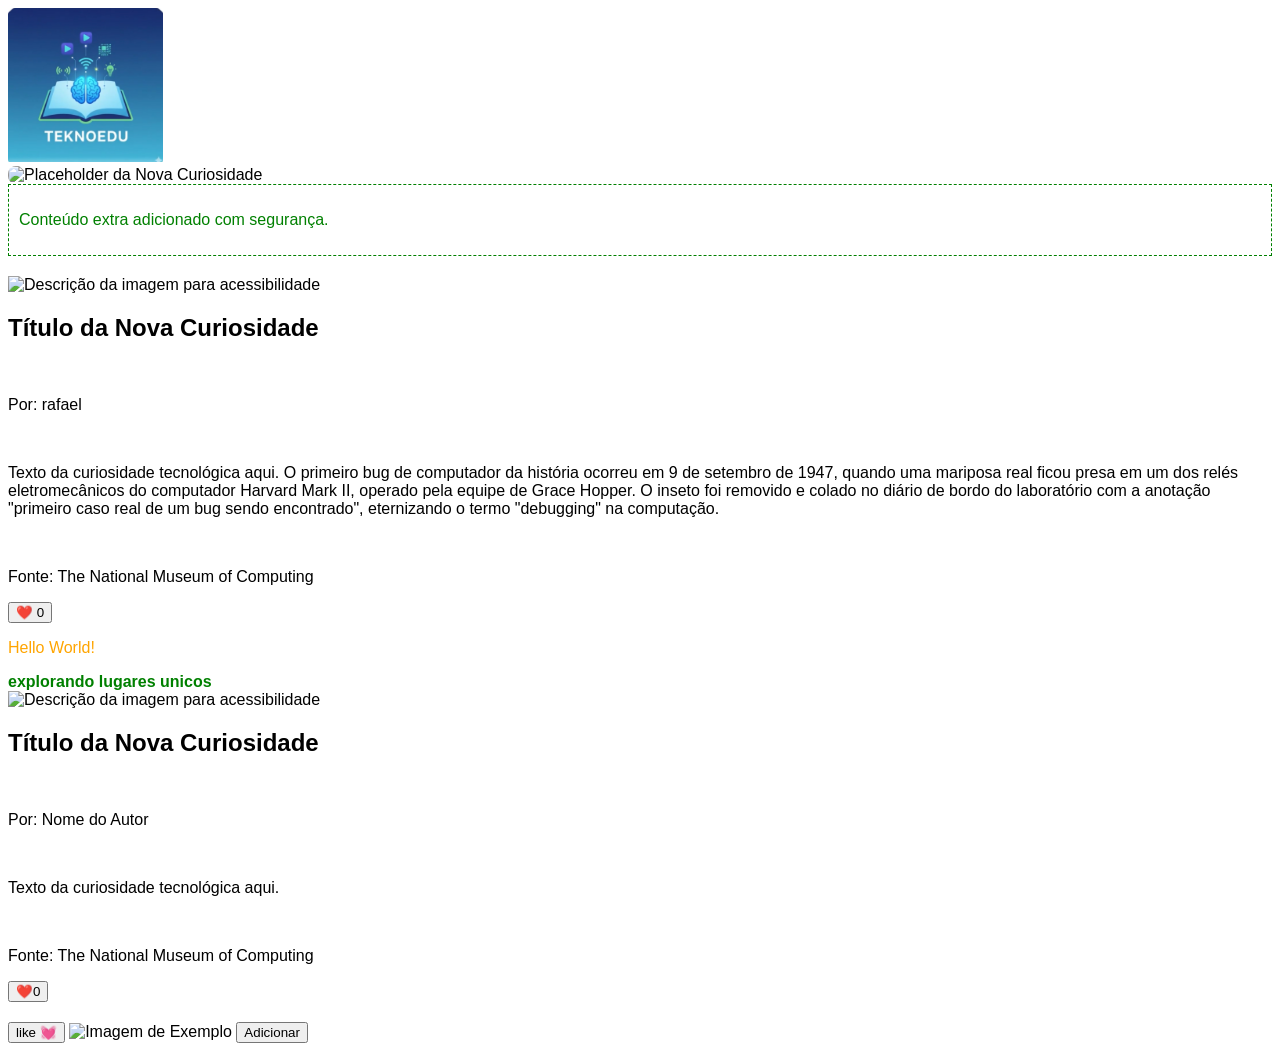
==== index.html @ 31b1b4c0 "paginaweb" ====
<!DOCTYPE html>
<html lang="pt-br">
<head>
    <meta charset="UTF-8">
    <meta name="viewport" content="width=device-width, initial-scale=1.0">
    <title>Minha Página</title>
    <!-- Fontes Google -->
    <link rel="preconnect" href="https://googleapis.com">
    <link rel="preconnect" href="https://gstatic.com" crossorigin>
    <link href="https://googleapis.com/css2?family=Sekuya&display=swap" rel="stylesheet">
    <!-- Estilos CSS Embutidos -->
    <style>
        body {
            font-family: 'Sekuya', sans-serif;
        }
        .texto-laranja {
            color: orange;
        }
        .texto-verde {
            color: green;
        }
        .modelo-img {
            width: 150px;
            height: auto;
        }
        /* Classe CSS para controlar o tamanho do seu novo logotipo */
        .logo-site {
            width: 120px; /* Você pode aumentar ou diminuir este valor se preferir */
            height: auto;
            border-radius: 8px; /* Deixa os cantos suavemente arredondados */
        }
        .novos-dados {
            margin-bottom: 20px;
            padding: 10px;
            border: 1px dashed green;
        }
    </style>
</head>
<body>

    <header>
        <!-- O caminho já busca o arquivo que você salvou na pasta -->
        <img class="placeholder-icon-vector" src="imagem-logo.png" alt="um livro com um cerebro em cima das paginas e um icone de wifi e uma lampada encima do livro">
    </header>

    <main>
        
        <!-- CORRIGIDO: Imagem de Destaque usando URL funcional do Placehold.co -->
        <img class="logo-site" src="https://placehold.co" alt="Placeholder da Nova Curiosidade">
        
        <!-- Exemplo de Novo Bloco de Informação Isolado -->
        <section class="novos-dados">
            <p class="texto-verde">Conteúdo extra adicionado com segurança.</p>
        </section>

        <!-- ======================================================== -->
        <!-- FIM DOS CÓDIGOS NOVOS                                    -->
        <!-- ======================================================== -->

        <!-- CORRIGIDO: Bloco de artigos limpo e sem duplicações -->
        <article>
            <img src="imagem-blog.png" alt="Descrição da imagem para acessibilidade">
            <div>
                <h2>Título da Nova Curiosidade</h2>
                <br>
                <p class="artigo-autor">Por: rafael</p>
                <br>
                <p>Texto da curiosidade tecnológica aqui.
                    O primeiro bug de computador da história ocorreu em 9 de setembro de 1947, quando uma mariposa real ficou presa em um dos relés eletromecânicos do computador Harvard Mark II, operado pela equipe de Grace Hopper. O inseto foi removido e colado no diário de bordo do laboratório com a anotação "primeiro caso real de um bug sendo encontrado", eternizando o termo "debugging" na computação. 
                </p>
                <br>
                <p class="artigo-fonte">Fonte: The National Museum of Computing</p>
                <button>❤️ <span>0</span></button>
            </div>
        </article>
 
        <p class="texto-laranja">Hello World!</p>

        <article class="autor">
            <strong class="texto-verde">explorando lugares unicos</strong>
        </article>
       
        <!-- Segundo bloco de artigo -->
        <article>
            <img src="imagem-blog.png" alt="Descrição da imagem para acessibilidade">
            <div>
                <h2>Título da Nova Curiosidade</h2>
                <br> 
                <p class="artigo-autor">Por: Nome do Autor</p>
                <br>
                <p>Texto da curiosidade tecnológica aqui.</p>
                <br>
                <p class="artigo-fonte">Fonte: The National Museum of Computing</p>
                <button>❤️<span>0</span></button>         
            </div>
        </article> 

        <!-- Seção inferior de botões e imagens -->
        <div style="margin-top: 20px;">
            <!-- Botão de Like -->
            <button id="btn-like">like 💓</button>

            <!-- Imagem com Mock Funcional -->
            <img class="modelo-img" src="https://placehold.co" alt="Imagem de Exemplo">

            <!-- Botão Adicional Corrigido -->
            <button class="add turneer">Adicionar</button>
        </div>

    </main>

    <!-- Script JavaScript Corrigido -->
    <script>
        const button = document.getElementById('btn-like');
        if (button) {
            button.addEventListener('click', () => {
                console.log('Botão clicado!');
            });
        }
    </script>
</body>
</html>
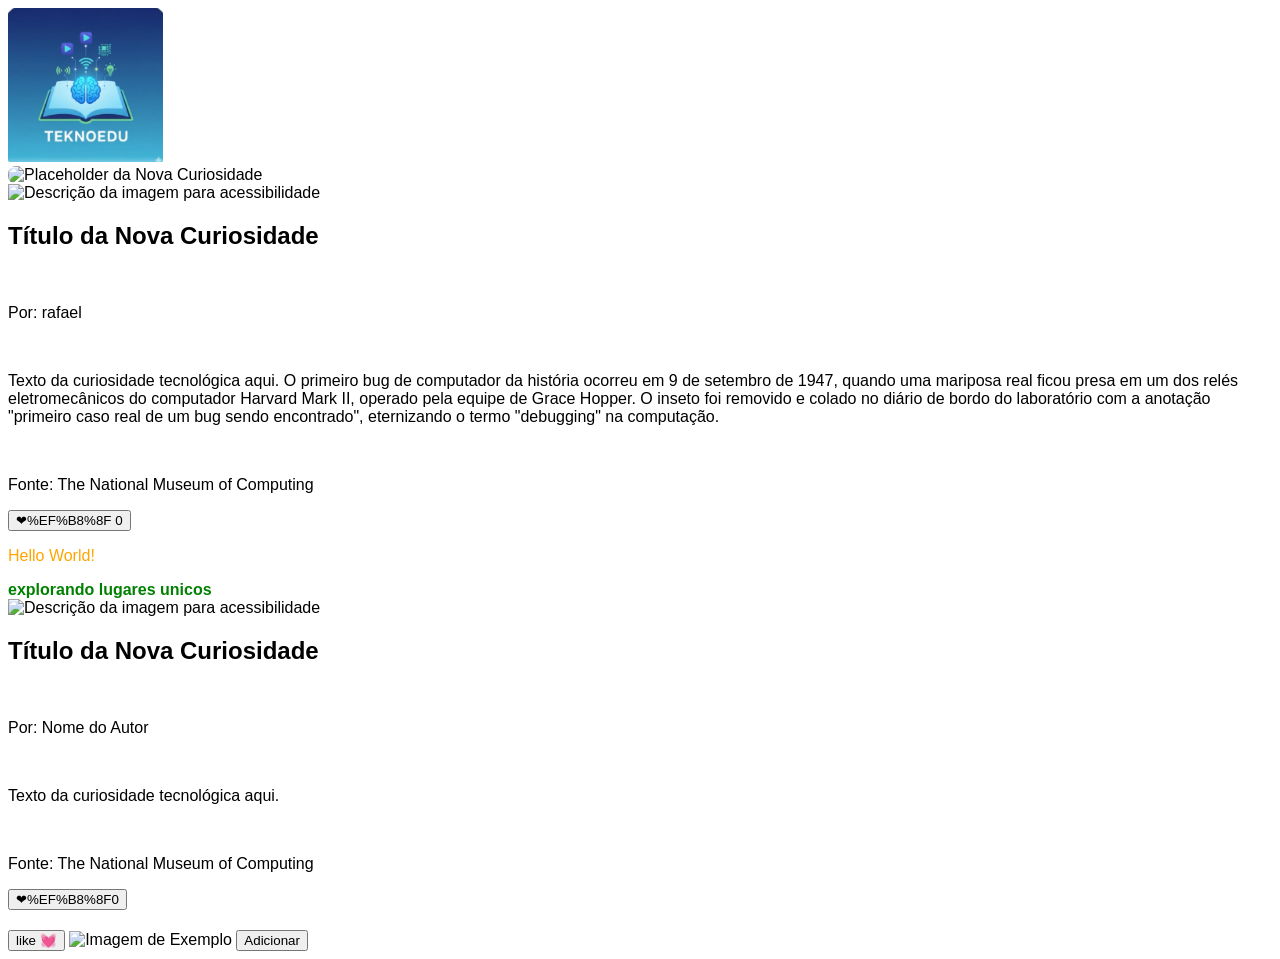
==== commit e8fed37b: "paginaweb" ====
--- a/index.html
+++ b/index.html
@@ -29,32 +29,19 @@
             height: auto;
             border-radius: 8px; /* Deixa os cantos suavemente arredondados */
         }
-        .novos-dados {
-            margin-bottom: 20px;
-            padding: 10px;
-            border: 1px dashed green;
-        }
     </style>
 </head>
 <body>
-
     <header>
         <!-- O caminho já busca o arquivo que você salvou na pasta -->
-        <img class="placeholder-icon-vector" src="imagem-logo.png" alt="um livro com um cerebro em cima das paginas e um icone de wifi e uma lampada encima do livro">
+        <img class="placeholder-icon-vector" src="imagem-logo.png" alt="um livro com um cerebro em cima das paginas e um icone de wifi e uma lâmpada encima do livro">
     </header>
-
     <main>
-        
         <!-- CORRIGIDO: Imagem de Destaque usando URL funcional do Placehold.co -->
         <img class="logo-site" src="https://placehold.co" alt="Placeholder da Nova Curiosidade">
-        
-        <!-- Exemplo de Novo Bloco de Informação Isolado -->
-        <section class="novos-dados">
-            <p class="texto-verde">Conteúdo extra adicionado com segurança.</p>
-        </section>
 
         <!-- ======================================================== -->
-        <!-- FIM DOS CÓDIGOS NOVOS                                    -->
+        <!-- FIM DOS CÓDIGOS NOVOS -->
         <!-- ======================================================== -->
 
         <!-- CORRIGIDO: Bloco de artigos limpo e sem duplicações -->
@@ -65,48 +52,43 @@
                 <br>
                 <p class="artigo-autor">Por: rafael</p>
                 <br>
-                <p>Texto da curiosidade tecnológica aqui.
-                    O primeiro bug de computador da história ocorreu em 9 de setembro de 1947, quando uma mariposa real ficou presa em um dos relés eletromecânicos do computador Harvard Mark II, operado pela equipe de Grace Hopper. O inseto foi removido e colado no diário de bordo do laboratório com a anotação "primeiro caso real de um bug sendo encontrado", eternizando o termo "debugging" na computação. 
-                </p>
+                <p>Texto da curiosidade tecnológica aqui. O primeiro bug de computador da história ocorreu em 9 de setembro de 1947, quando uma mariposa real ficou presa em um dos relés eletromecânicos do computador Harvard Mark II, operado pela equipe de Grace Hopper. O inseto foi removido e colado no diário de bordo do laboratório com a anotação "primeiro caso real de um bug sendo encontrado", eternizando o termo "debugging" na computação. </p>
                 <br>
                 <p class="artigo-fonte">Fonte: The National Museum of Computing</p>
-                <button>❤️ <span>0</span></button>
+                <button>❤%EF%B8%8F <span>0</span></button>
             </div>
         </article>
- 
+
         <p class="texto-laranja">Hello World!</p>
 
         <article class="autor">
             <strong class="texto-verde">explorando lugares unicos</strong>
         </article>
-       
+
         <!-- Segundo bloco de artigo -->
         <article>
             <img src="imagem-blog.png" alt="Descrição da imagem para acessibilidade">
             <div>
                 <h2>Título da Nova Curiosidade</h2>
-                <br> 
+                <br>
                 <p class="artigo-autor">Por: Nome do Autor</p>
                 <br>
                 <p>Texto da curiosidade tecnológica aqui.</p>
                 <br>
                 <p class="artigo-fonte">Fonte: The National Museum of Computing</p>
-                <button>❤️<span>0</span></button>         
+                <button>❤%EF%B8%8F<span>0</span></button>
             </div>
-        </article> 
+        </article>
 
         <!-- Seção inferior de botões e imagens -->
         <div style="margin-top: 20px;">
             <!-- Botão de Like -->
             <button id="btn-like">like 💓</button>
-
             <!-- Imagem com Mock Funcional -->
             <img class="modelo-img" src="https://placehold.co" alt="Imagem de Exemplo">
-
             <!-- Botão Adicional Corrigido -->
             <button class="add turneer">Adicionar</button>
         </div>
-
     </main>
 
     <!-- Script JavaScript Corrigido -->
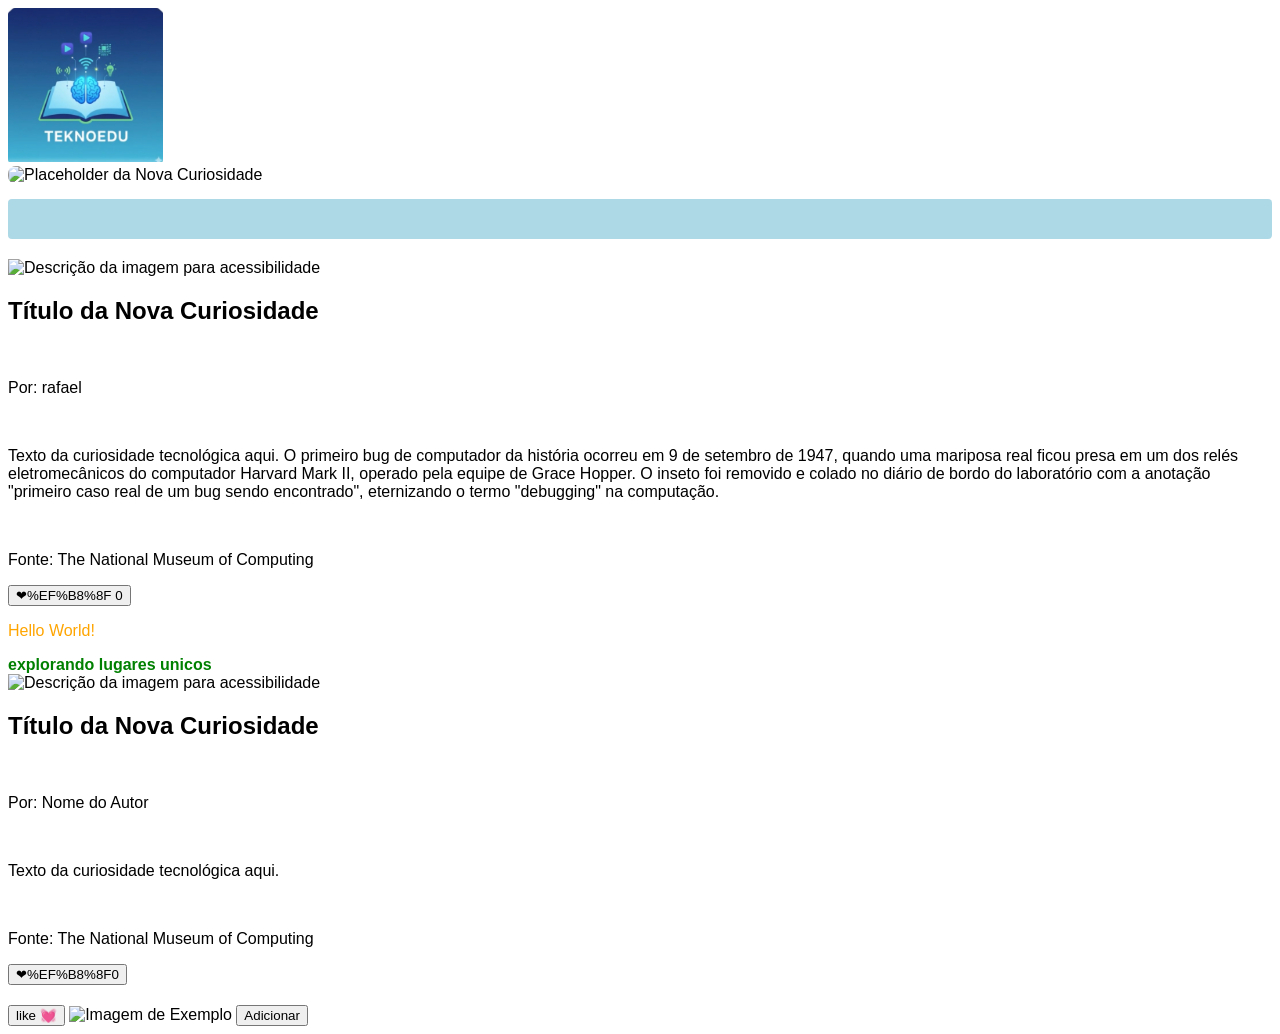
==== commit 1a746155: "paginaweb" ====
--- a/index.html
+++ b/index.html
@@ -7,7 +7,7 @@
     <!-- Fontes Google -->
     <link rel="preconnect" href="https://googleapis.com">
     <link rel="preconnect" href="https://gstatic.com" crossorigin>
-    <link href="https://googleapis.com/css2?family=Sekuya&display=swap" rel="stylesheet">
+    <link href="https://googleapis.com" rel="stylesheet">
     <!-- Estilos CSS Embutidos -->
     <style>
         body {
@@ -29,6 +29,15 @@
             height: auto;
             border-radius: 8px; /* Deixa os cantos suavemente arredondados */
         }
+        /* Classe para o novo retângulo azul claro decorativo */
+        .retangulo-decorativo {
+            width: 100%;            /* Ocupa a largura total disponível */
+            height: 40px;           /* Altura do retângulo (ajuste se quiser maior ou menor) */
+            background-color: #add8e6; /* Cor azul claro (LightBlue) */
+            margin-top: 15px;       /* Espaçamento acima do retângulo */
+            margin-bottom: 20px;    /* Espaçamento abaixo do retângulo antes do artigo */
+            border-radius: 4px;     /* Opcional: cantos levemente arredondados para suavizar */
+        }
     </style>
 </head>
 <body>
@@ -39,6 +48,9 @@
     <main>
         <!-- CORRIGIDO: Imagem de Destaque usando URL funcional do Placehold.co -->
         <img class="logo-site" src="https://placehold.co" alt="Placeholder da Nova Curiosidade">
+
+        <!-- NOVO ELEMENTO: Retângulo cheio azul claro decorativo -->
+        <div class="retangulo-decorativo"></div>
 
         <!-- ======================================================== -->
         <!-- FIM DOS CÓDIGOS NOVOS -->
@@ -102,3 +114,4 @@
     </script>
 </body>
 </html>
+
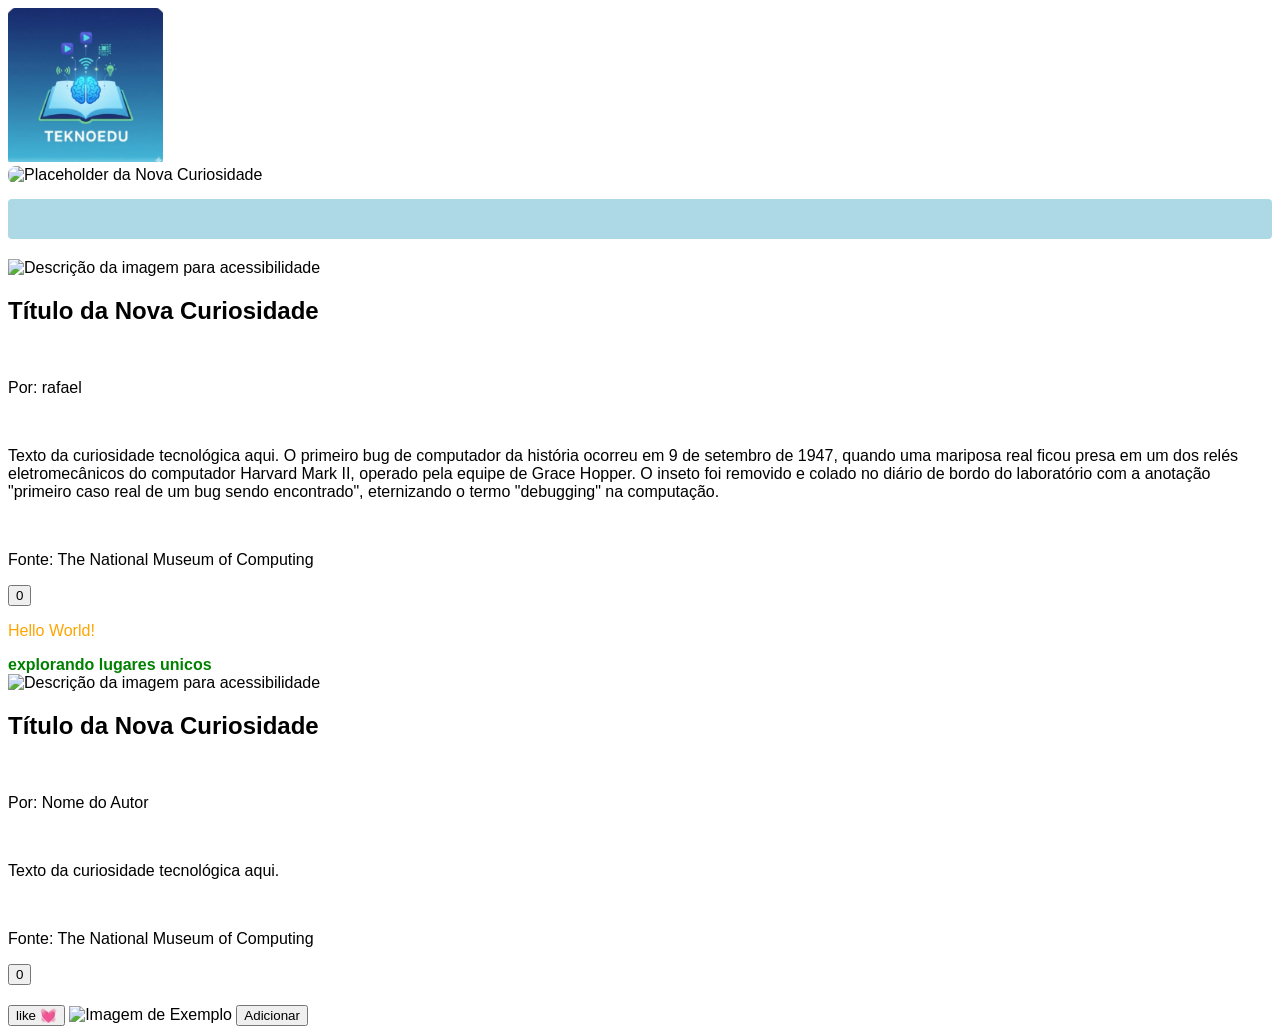
==== commit ed56c40e: "paginaweb" ====
--- a/index.html
+++ b/index.html
@@ -67,7 +67,7 @@
                 <p>Texto da curiosidade tecnológica aqui. O primeiro bug de computador da história ocorreu em 9 de setembro de 1947, quando uma mariposa real ficou presa em um dos relés eletromecânicos do computador Harvard Mark II, operado pela equipe de Grace Hopper. O inseto foi removido e colado no diário de bordo do laboratório com a anotação "primeiro caso real de um bug sendo encontrado", eternizando o termo "debugging" na computação. </p>
                 <br>
                 <p class="artigo-fonte">Fonte: The National Museum of Computing</p>
-                <button>❤%EF%B8%8F <span>0</span></button>
+                <button>  <span>0</span></button>
             </div>
         </article>
 
@@ -88,7 +88,7 @@
                 <p>Texto da curiosidade tecnológica aqui.</p>
                 <br>
                 <p class="artigo-fonte">Fonte: The National Museum of Computing</p>
-                <button>❤%EF%B8%8F<span>0</span></button>
+                <button>  <span>0</span></button>
             </div>
         </article>
 
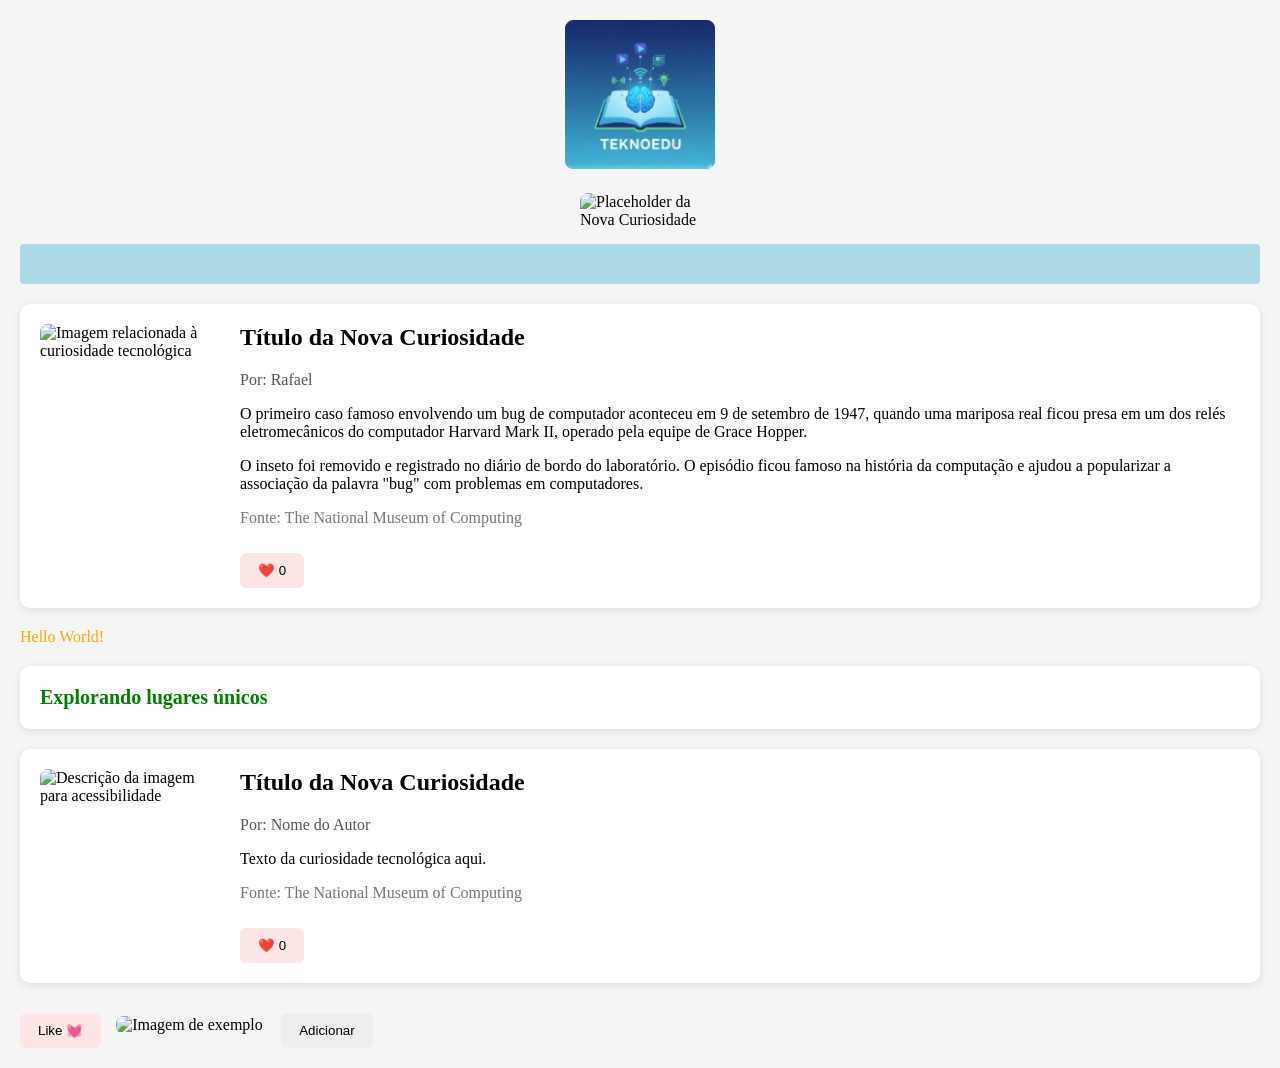
==== commit d322db79: "paginaweb" ====
--- a/index.html
+++ b/index.html
@@ -1,117 +1,357 @@
-<!DOCTYPE html>
-<html lang="pt-br">
-<head>
-    <meta charset="UTF-8">
-    <meta name="viewport" content="width=device-width, initial-scale=1.0">
-    <title>Minha Página</title>
-    <!-- Fontes Google -->
-    <link rel="preconnect" href="https://googleapis.com">
-    <link rel="preconnect" href="https://gstatic.com" crossorigin>
-    <link href="https://googleapis.com" rel="stylesheet">
-    <!-- Estilos CSS Embutidos -->
-    <style>
-        body {
-            font-family: 'Sekuya', sans-serif;
+<!DOCTYPE html> <html lang="pt-br"> <head> <meta charset="UTF-8"> <meta name="viewport" content="width=device-width, initial-scale=1.0">
+<title>Minha Página</title>
+
+<!-- Fontes Google -->
+<link rel="preconnect" href="https://fonts.googleapis.com">
+<link rel="preconnect" href="https://fonts.gstatic.com" crossorigin>
+<link href="https://fonts.googleapis.com/css2?family=Sevillanas&display=swap" rel="stylesheet">
+
+<!-- Estilos CSS -->
+<style>
+
+    body {
+        font-family: 'Sevillanas', cursive;
+        margin: 0;
+        padding: 20px;
+        background-color: #f5f5f5;
+    }
+
+    header {
+        text-align: center;
+        margin-bottom: 20px;
+    }
+
+    .placeholder-icon-vector {
+        width: 150px;
+        height: auto;
+        border-radius: 8px;
+    }
+
+    .texto-laranja {
+        color: orange;
+    }
+
+    .texto-verde {
+        color: green;
+    }
+
+    .modelo-img {
+        width: 150px;
+        height: auto;
+        border-radius: 8px;
+    }
+
+    /* Logo do site */
+    .logo-site {
+        width: 120px;
+        height: auto;
+        border-radius: 8px;
+        display: block;
+        margin: 0 auto;
+    }
+
+    /* Retângulo azul claro */
+    .retangulo-decorativo {
+        width: 100%;
+        height: 40px;
+        background-color: #add8e6;
+        margin-top: 15px;
+        margin-bottom: 20px;
+        border-radius: 4px;
+    }
+
+    /* Artigos */
+    article {
+        display: flex;
+        gap: 20px;
+        background-color: white;
+        padding: 20px;
+        margin-bottom: 20px;
+        border-radius: 10px;
+        box-shadow: 0 2px 8px rgba(0, 0, 0, 0.1);
+    }
+
+    article img {
+        width: 180px;
+        height: 130px;
+        object-fit: cover;
+        border-radius: 8px;
+    }
+
+    article div {
+        flex: 1;
+    }
+
+    h2 {
+        margin-top: 0;
+    }
+
+    .artigo-autor {
+        color: #555;
+    }
+
+    .artigo-fonte {
+        color: #777;
+    }
+
+    /* Botões */
+    button {
+        padding: 10px 18px;
+        border: none;
+        border-radius: 6px;
+        cursor: pointer;
+        background-color: #eeeeee;
+        margin-top: 10px;
+    }
+
+    button:hover {
+        opacity: 0.85;
+    }
+
+    /* Botão principal de Like */
+    #btn-like {
+        background-color: #ffe6e6;
+    }
+
+    /* Área inferior */
+    .botoes {
+        margin-top: 20px;
+        display: flex;
+        align-items: center;
+        gap: 15px;
+    }
+
+    /* Autor */
+    .autor {
+        margin: 20px 0;
+        font-size: 20px;
+    }
+
+    /* Contador de curtidas dos artigos */
+    .contador-like {
+        background-color: #ffe6e6;
+    }
+
+    /* Responsividade para celular */
+    @media (max-width: 600px) {
+
+        article {
+            flex-direction: column;
         }
-        .texto-laranja {
-            color: orange;
-        }
-        .texto-verde {
-            color: green;
-        }
-        .modelo-img {
-            width: 150px;
+
+        article img {
+            width: 100%;
             height: auto;
         }
-        /* Classe CSS para controlar o tamanho do seu novo logotipo */
-        .logo-site {
-            width: 120px; /* Você pode aumentar ou diminuir este valor se preferir */
-            height: auto;
-            border-radius: 8px; /* Deixa os cantos suavemente arredondados */
+
+        .botoes {
+            flex-wrap: wrap;
         }
-        /* Classe para o novo retângulo azul claro decorativo */
-        .retangulo-decorativo {
-            width: 100%;            /* Ocupa a largura total disponível */
-            height: 40px;           /* Altura do retângulo (ajuste se quiser maior ou menor) */
-            background-color: #add8e6; /* Cor azul claro (LightBlue) */
-            margin-top: 15px;       /* Espaçamento acima do retângulo */
-            margin-bottom: 20px;    /* Espaçamento abaixo do retângulo antes do artigo */
-            border-radius: 4px;     /* Opcional: cantos levemente arredondados para suavizar */
-        }
-    </style>
-</head>
-<body>
-    <header>
-        <!-- O caminho já busca o arquivo que você salvou na pasta -->
-        <img class="placeholder-icon-vector" src="imagem-logo.png" alt="um livro com um cerebro em cima das paginas e um icone de wifi e uma lâmpada encima do livro">
-    </header>
-    <main>
-        <!-- CORRIGIDO: Imagem de Destaque usando URL funcional do Placehold.co -->
-        <img class="logo-site" src="https://placehold.co" alt="Placeholder da Nova Curiosidade">
-
-        <!-- NOVO ELEMENTO: Retângulo cheio azul claro decorativo -->
-        <div class="retangulo-decorativo"></div>
-
-        <!-- ======================================================== -->
-        <!-- FIM DOS CÓDIGOS NOVOS -->
-        <!-- ======================================================== -->
-
-        <!-- CORRIGIDO: Bloco de artigos limpo e sem duplicações -->
-        <article>
-            <img src="imagem-blog.png" alt="Descrição da imagem para acessibilidade">
-            <div>
-                <h2>Título da Nova Curiosidade</h2>
-                <br>
-                <p class="artigo-autor">Por: rafael</p>
-                <br>
-                <p>Texto da curiosidade tecnológica aqui. O primeiro bug de computador da história ocorreu em 9 de setembro de 1947, quando uma mariposa real ficou presa em um dos relés eletromecânicos do computador Harvard Mark II, operado pela equipe de Grace Hopper. O inseto foi removido e colado no diário de bordo do laboratório com a anotação "primeiro caso real de um bug sendo encontrado", eternizando o termo "debugging" na computação. </p>
-                <br>
-                <p class="artigo-fonte">Fonte: The National Museum of Computing</p>
-                <button>  <span>0</span></button>
-            </div>
-        </article>
-
-        <p class="texto-laranja">Hello World!</p>
-
-        <article class="autor">
-            <strong class="texto-verde">explorando lugares unicos</strong>
-        </article>
-
-        <!-- Segundo bloco de artigo -->
-        <article>
-            <img src="imagem-blog.png" alt="Descrição da imagem para acessibilidade">
-            <div>
-                <h2>Título da Nova Curiosidade</h2>
-                <br>
-                <p class="artigo-autor">Por: Nome do Autor</p>
-                <br>
-                <p>Texto da curiosidade tecnológica aqui.</p>
-                <br>
-                <p class="artigo-fonte">Fonte: The National Museum of Computing</p>
-                <button>  <span>0</span></button>
-            </div>
-        </article>
-
-        <!-- Seção inferior de botões e imagens -->
-        <div style="margin-top: 20px;">
-            <!-- Botão de Like -->
-            <button id="btn-like">like 💓</button>
-            <!-- Imagem com Mock Funcional -->
-            <img class="modelo-img" src="https://placehold.co" alt="Imagem de Exemplo">
-            <!-- Botão Adicional Corrigido -->
-            <button class="add turneer">Adicionar</button>
+    }
+
+</style>
+
+</head> <body>
+<header>
+
+    <!-- Logo local do site -->
+    <img
+        class="placeholder-icon-vector"
+        src="imagem-logo.png"
+        alt="Um livro com um cérebro sobre as páginas, um ícone de Wi-Fi e uma lâmpada">
+
+</header>
+
+<main>
+
+    <!-- Imagem de destaque corrigida -->
+    <img
+        class="logo-site"
+        src="https://placehold.co/120x120/add8e6/000000?text=Logo"
+        alt="Placeholder da Nova Curiosidade">
+
+    <!-- Retângulo azul claro -->
+    <div class="retangulo-decorativo"></div>
+
+
+    <!-- ====================================================== -->
+    <!-- PRIMEIRO ARTIGO -->
+    <!-- ====================================================== -->
+
+    <article>
+
+        <img
+            src="imagem-blog.png"
+            alt="Imagem relacionada à curiosidade tecnológica">
+
+        <div>
+
+            <h2>Título da Nova Curiosidade</h2>
+
+            <p class="artigo-autor">
+                Por: Rafael
+            </p>
+
+            <p>
+                O primeiro caso famoso envolvendo um bug de computador
+                aconteceu em 9 de setembro de 1947, quando uma mariposa
+                real ficou presa em um dos relés eletromecânicos do
+                computador Harvard Mark II, operado pela equipe de Grace Hopper.
+            </p>
+
+            <p>
+                O inseto foi removido e registrado no diário de bordo
+                do laboratório. O episódio ficou famoso na história da
+                computação e ajudou a popularizar a associação da palavra
+                "bug" com problemas em computadores.
+            </p>
+
+            <p class="artigo-fonte">
+                Fonte: The National Museum of Computing
+            </p>
+
+            <!-- Botão de curtida -->
+            <button class="contador-like">
+                ❤️ <span>0</span>
+            </button>
+
         </div>
-    </main>
-
-    <!-- Script JavaScript Corrigido -->
-    <script>
-        const button = document.getElementById('btn-like');
-        if (button) {
-            button.addEventListener('click', () => {
-                console.log('Botão clicado!');
-            });
-        }
-    </script>
-</body>
-</html>
-
+
+    </article>
+
+
+    <!-- Texto laranja -->
+    <p class="texto-laranja">
+        Hello World!
+    </p>
+
+
+    <!-- Texto verde -->
+    <article class="autor">
+
+        <strong class="texto-verde">
+            Explorando lugares únicos
+        </strong>
+
+    </article>
+
+
+    <!-- ====================================================== -->
+    <!-- SEGUNDO ARTIGO -->
+    <!-- ====================================================== -->
+
+    <article>
+
+        <img
+            src="imagem-blog.png"
+            alt="Descrição da imagem para acessibilidade">
+
+        <div>
+
+            <h2>Título da Nova Curiosidade</h2>
+
+            <p class="artigo-autor">
+                Por: Nome do Autor
+            </p>
+
+            <p>
+                Texto da curiosidade tecnológica aqui.
+            </p>
+
+            <p class="artigo-fonte">
+                Fonte: The National Museum of Computing
+            </p>
+
+            <!-- Botão de curtida -->
+            <button class="contador-like">
+                ❤️ <span>0</span>
+            </button>
+
+        </div>
+
+    </article>
+
+
+    <!-- ====================================================== -->
+    <!-- SEÇÃO INFERIOR -->
+    <!-- ====================================================== -->
+
+    <div class="botoes">
+
+        <!-- Botão de Like -->
+        <button id="btn-like">
+            Like 💓
+        </button>
+
+        <!-- Imagem de exemplo corrigida -->
+        <img
+            class="modelo-img"
+            src="https://placehold.co/150x100/add8e6/000000?text=Imagem"
+            alt="Imagem de exemplo">
+
+        <!-- Botão Adicionar -->
+        <button class="add turneer">
+            Adicionar
+        </button>
+
+    </div>
+
+</main>
+
+
+<!-- ========================================================== -->
+<!-- JAVASCRIPT -->
+<!-- ========================================================== -->
+
+<script>
+
+    /*
+     * BOTÃO PRINCIPAL DE LIKE
+     *
+     * O script está no final da página para garantir
+     * que o botão já exista quando o JavaScript for executado.
+     */
+
+    const button = document.getElementById('btn-like');
+
+    if (button) {
+
+        button.addEventListener('click', () => {
+
+            alert('Você curtiu esta publicação! 💓');
+
+            button.textContent = 'Curtido! 💖';
+
+            button.style.backgroundColor = '#ffe6e6';
+
+        });
+
+    }
+
+
+    /*
+     * CONTADORES DE CURTIDAS DOS ARTIGOS
+     */
+
+    const likeButtons = document.querySelectorAll('.contador-like');
+
+    likeButtons.forEach((likeButton) => {
+
+        likeButton.addEventListener('click', () => {
+
+            const contador = likeButton.querySelector('span');
+
+            let quantidade = Number(contador.textContent);
+
+            quantidade++;
+
+            contador.textContent = quantidade;
+
+        });
+
+    });
+
+</script>
+
+</body> </html>
+
